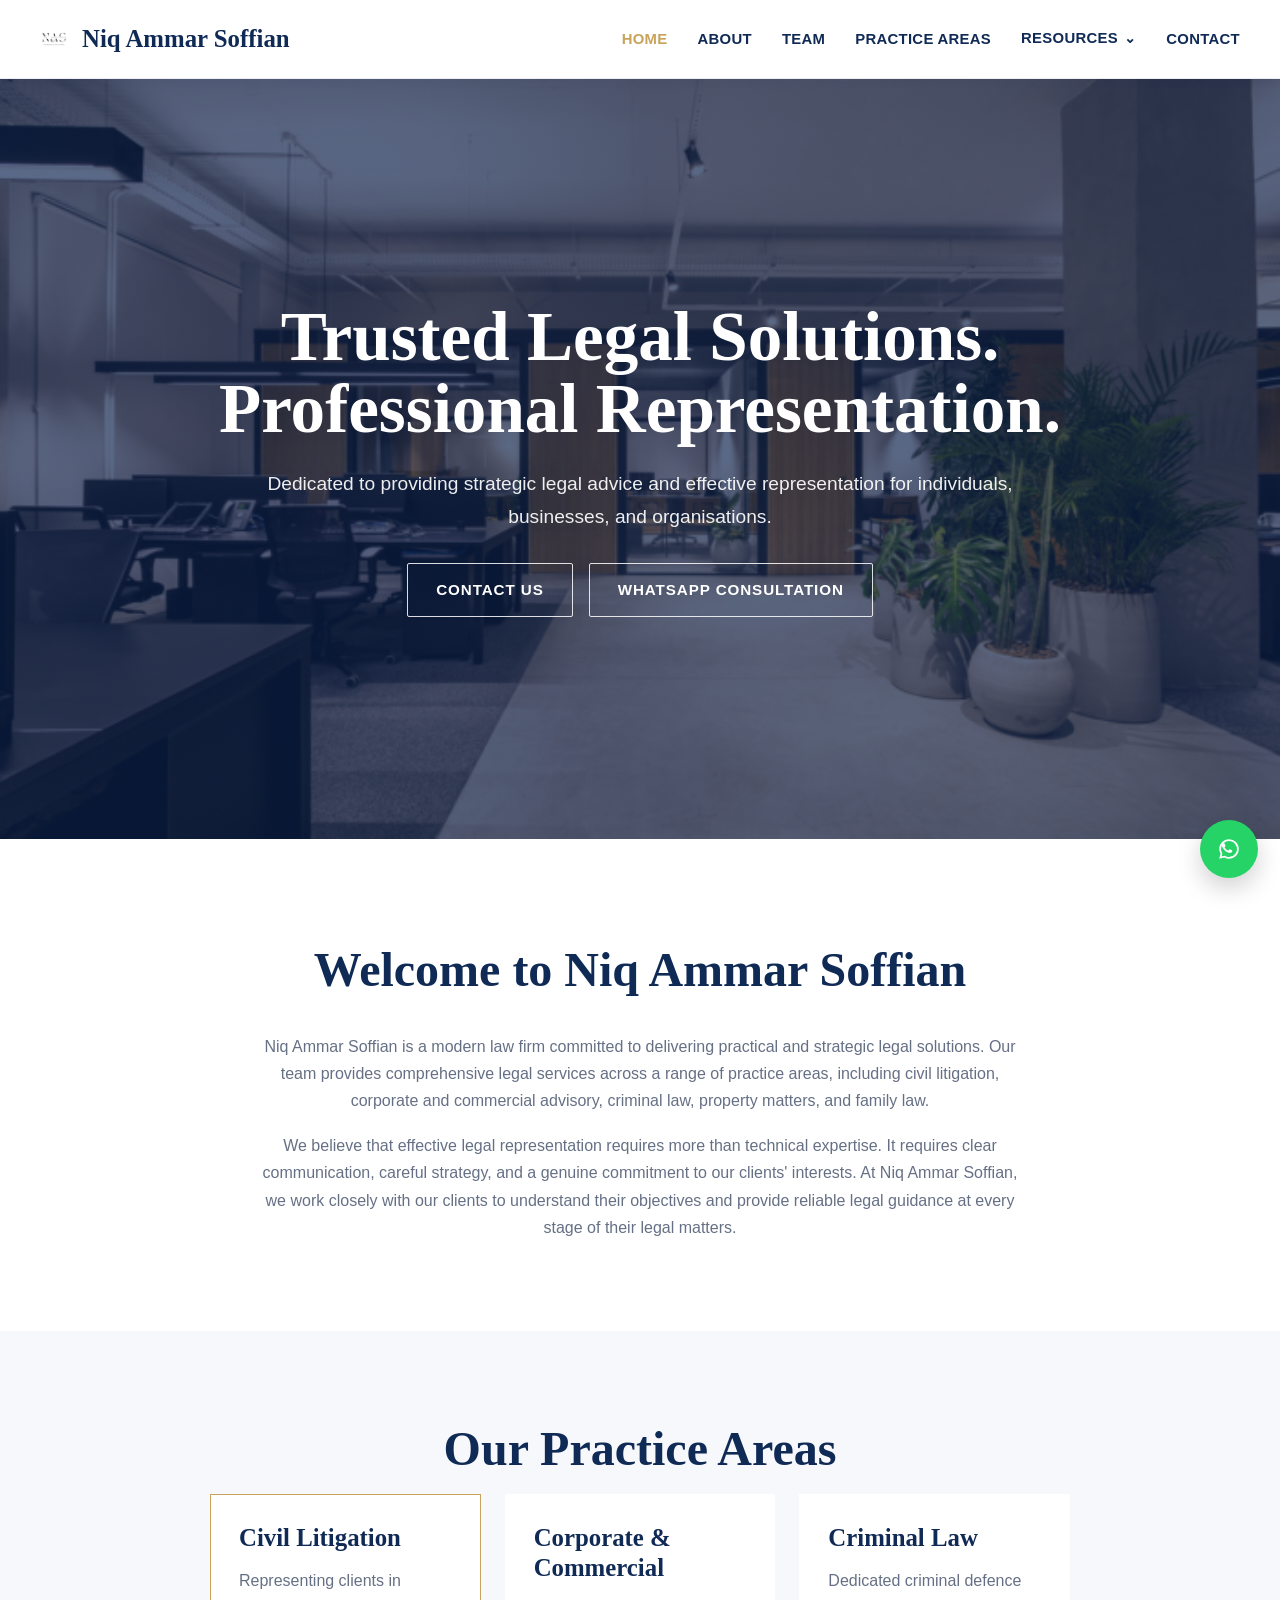
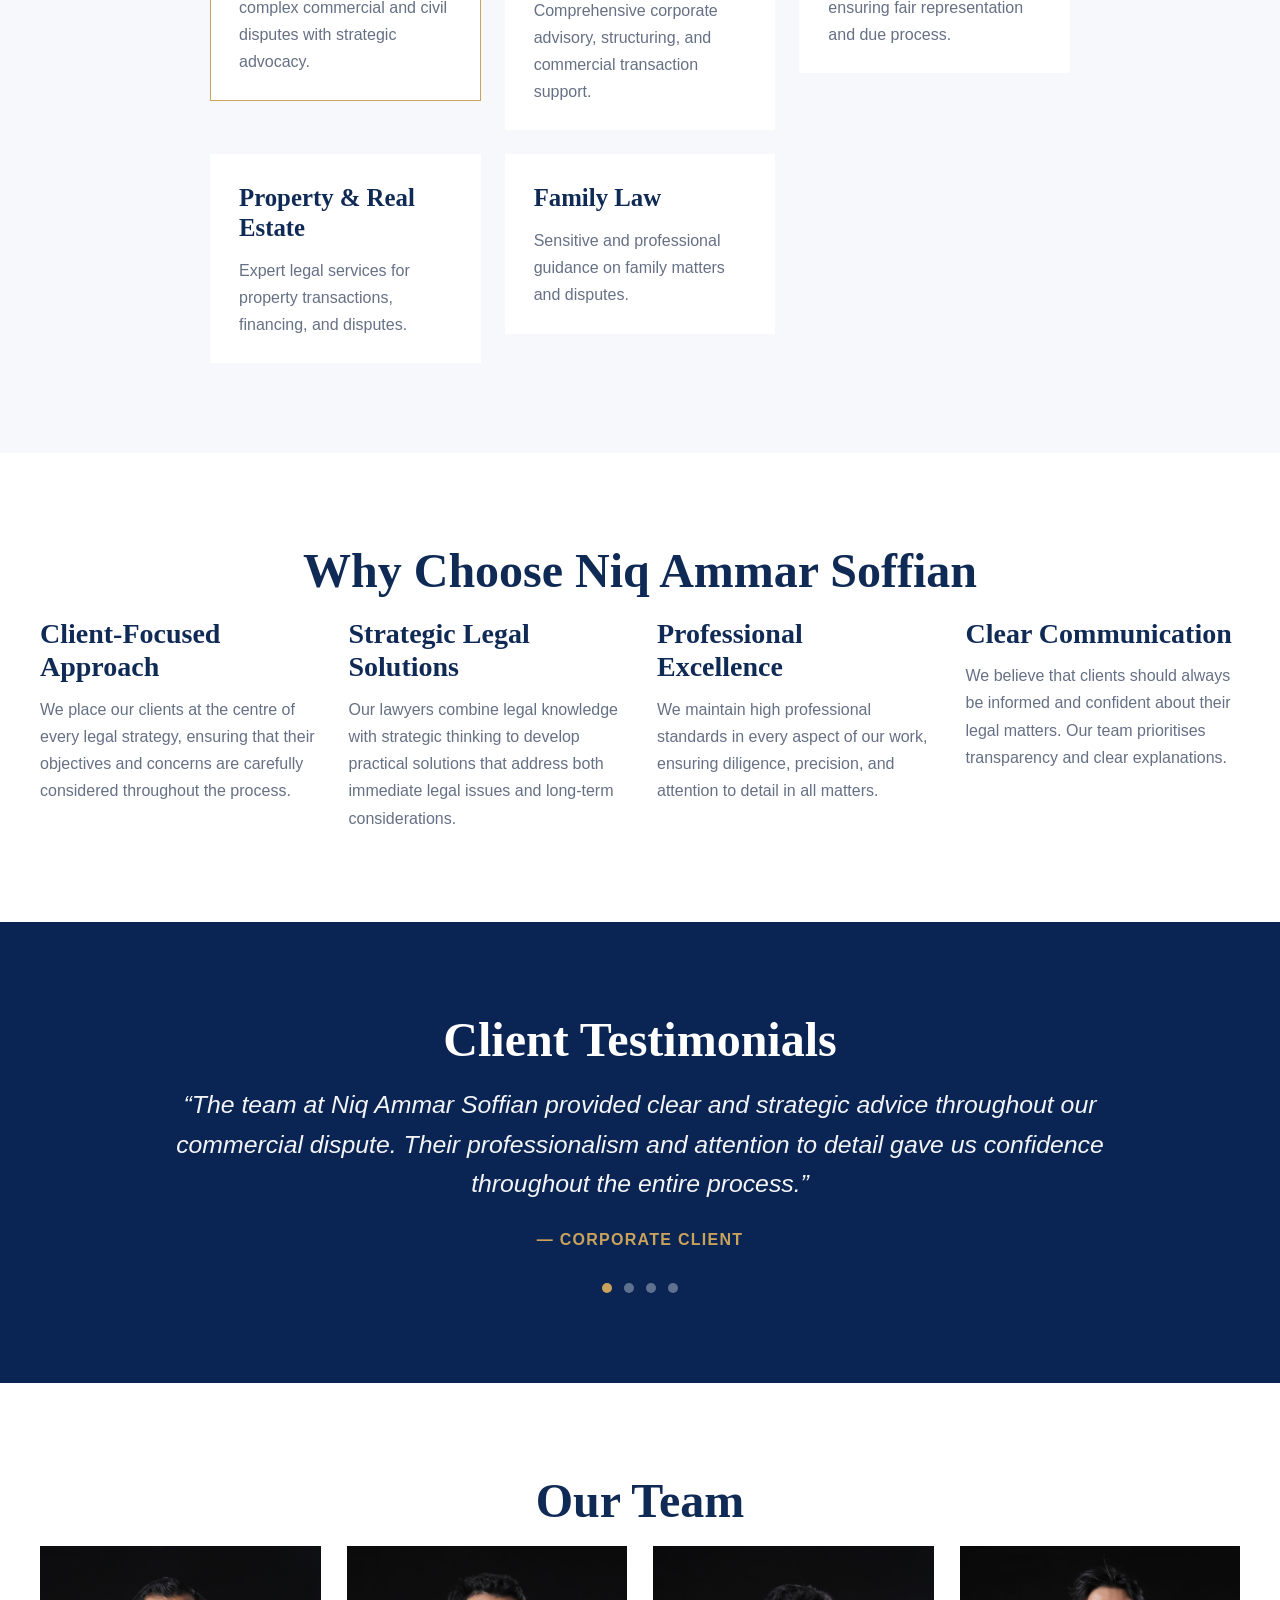
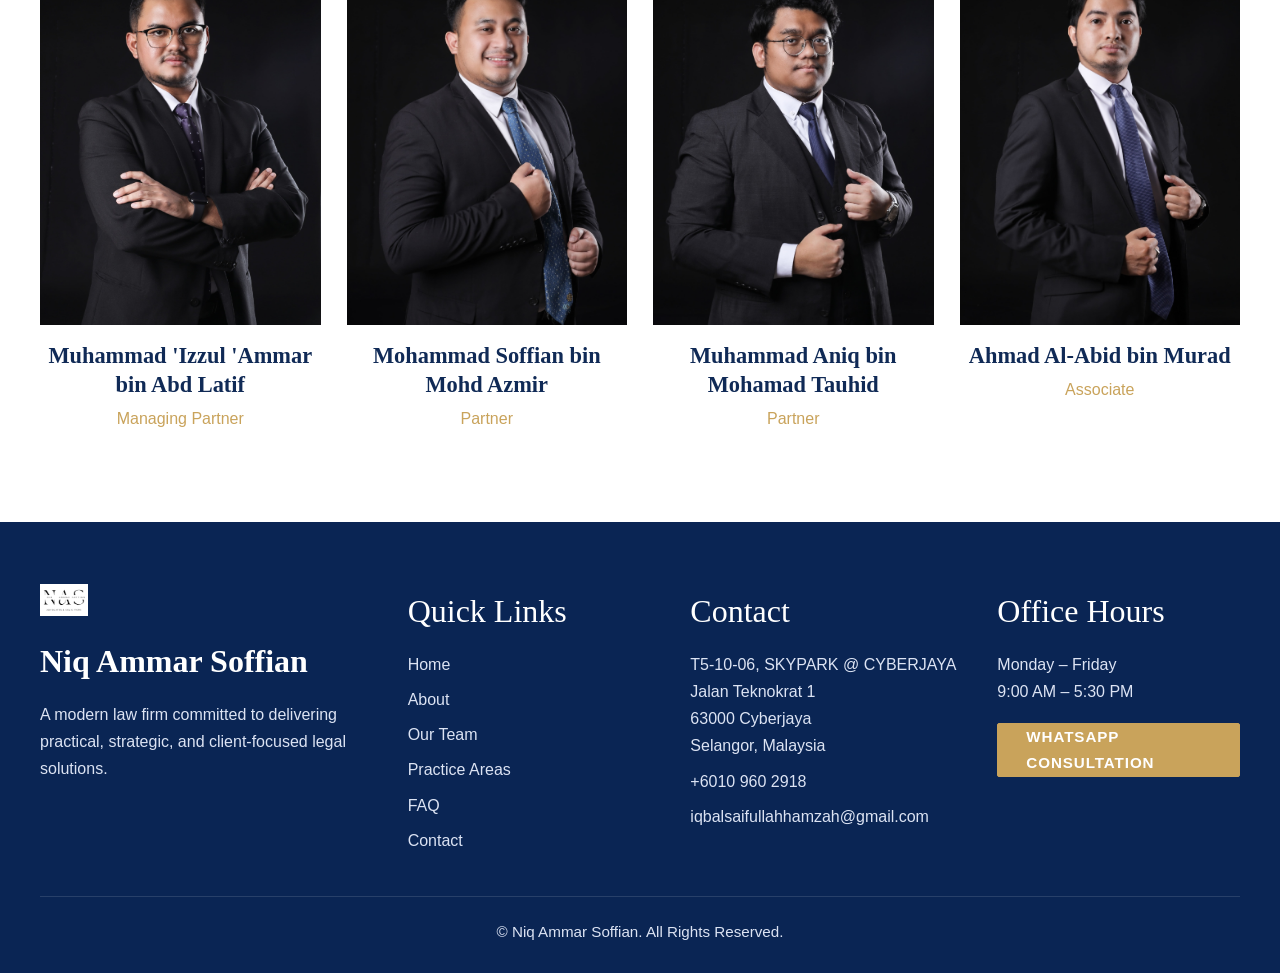
==== index.html @ d410e448 "Add files via upload" ====
<!DOCTYPE html>
<html lang="en">
<head>
  <meta charset="UTF-8" />
  <meta name="viewport" content="width=device-width, initial-scale=1.0" />
  <title>Niq Ammar Soffian | Trusted Legal Solutions</title>
  <meta name="description" content="Niq Ammar Soffian is a modern Malaysian law firm providing strategic legal advice and professional representation for individuals, businesses, and organisations." />
  <meta name="keywords" content="Niq Ammar Soffian, law firm Malaysia, Cyberjaya lawyer, civil litigation, corporate law, family law, criminal law, property law" />
  <link rel="stylesheet" href="css/style.css" />
</head>
<body>
  <div id="header-placeholder"></div>
<main>
    <section class="hero">
      <div class="container">
        <h1>Trusted Legal Solutions.<br />Professional Representation.</h1>
        <p>
          Dedicated to providing strategic legal advice and effective representation
          for individuals, businesses, and organisations.
        </p>
        <div class="hero-actions">
          <a href="contact.html" class="btn btn-outline">Contact Us</a>
          <a href="https://wa.me/60109602918" class="btn btn-outline" target="_blank" rel="noopener">WhatsApp Consultation</a>
        </div>
      </div>
    </section>

    <section class="section fade-in">
      <div class="container">
        <div class="intro-text">
          <h2>Welcome to Niq Ammar Soffian</h2>
          <p>
            Niq Ammar Soffian is a modern law firm committed to delivering practical and strategic legal
            solutions. Our team provides comprehensive legal services across a range of practice areas,
            including civil litigation, corporate and commercial advisory, criminal law, property matters,
            and family law.
          </p>
          <p>
            We believe that effective legal representation requires more than technical expertise. It
            requires clear communication, careful strategy, and a genuine commitment to our clients'
            interests. At Niq Ammar Soffian, we work closely with our clients to understand their objectives
            and provide reliable legal guidance at every stage of their legal matters.
          </p>
        </div>
      </div>
    </section>

    <section class="section section-light fade-in">
      <div class="container practice-preview-wrap">
        <h2 class="section-title">Our Practice Areas</h2>
        <div class="cards cards-5">
          <a class="practice-card-link" href="practice-areas.html#civil-litigation">
            <article class="card practice-card highlight">
              <h3>Civil Litigation</h3>
              <p>Representing clients in complex commercial and civil disputes with strategic advocacy.</p>
            </article>
          </a>
          <a class="practice-card-link" href="practice-areas.html#corporate-commercial">
            <article class="card practice-card">
              <h3>Corporate &amp; Commercial</h3>
              <p>Comprehensive corporate advisory, structuring, and commercial transaction support.</p>
            </article>
          </a>
          <a class="practice-card-link" href="practice-areas.html#criminal-law">
            <article class="card practice-card">
              <h3>Criminal Law</h3>
              <p>Dedicated criminal defence ensuring fair representation and due process.</p>
            </article>
          </a>
          <a class="practice-card-link" href="practice-areas.html#property-real-estate">
            <article class="card practice-card">
              <h3>Property &amp; Real Estate</h3>
              <p>Expert legal services for property transactions, financing, and disputes.</p>
            </article>
          </a>
          <a class="practice-card-link" href="practice-areas.html#family-law">
            <article class="card practice-card">
              <h3>Family Law</h3>
              <p>Sensitive and professional guidance on family matters and disputes.</p>
            </article>
          </a>
        </div>
      </div>
    </section>

    <section class="section fade-in">
      <div class="container">
        <h2 class="section-title">Why Choose Niq Ammar Soffian</h2>
        <div class="features">
          <div class="feature">
            <h3>Client-Focused Approach</h3>
            <p>
              We place our clients at the centre of every legal strategy, ensuring that their objectives
              and concerns are carefully considered throughout the process.
            </p>
          </div>
          <div class="feature">
            <h3>Strategic Legal Solutions</h3>
            <p>
              Our lawyers combine legal knowledge with strategic thinking to develop practical solutions that
              address both immediate legal issues and long-term considerations.
            </p>
          </div>
          <div class="feature">
            <h3>Professional Excellence</h3>
            <p>
              We maintain high professional standards in every aspect of our work, ensuring diligence,
              precision, and attention to detail in all matters.
            </p>
          </div>
          <div class="feature">
            <h3>Clear Communication</h3>
            <p>
              We believe that clients should always be informed and confident about their legal matters.
              Our team prioritises transparency and clear explanations.
            </p>
          </div>
        </div>
      </div>
    </section>

    <section class="section testimonial-section fade-in">
      <div class="container">
        <h2 class="section-title">Client Testimonials</h2>
        <div class="testimonial-slider">
          <div class="testimonial-slide active">
            <p class="testimonial-quote">
              “The team at Niq Ammar Soffian provided clear and strategic advice throughout our commercial
              dispute. Their professionalism and attention to detail gave us confidence throughout the entire process.”
            </p>
            <div class="testimonial-name">— Corporate Client</div>
          </div>

          <div class="testimonial-slide">
            <p class="testimonial-quote">
              “We appreciated the firm’s responsiveness, honest advice, and practical guidance. Every issue
              was handled with care and efficiency from start to finish.”
            </p>
            <div class="testimonial-name">— Business Owner</div>
          </div>

          <div class="testimonial-slide">
            <p class="testimonial-quote">
              “The lawyers were approachable, professional, and highly competent. They made a difficult legal
              matter much easier to understand and navigate.”
            </p>
            <div class="testimonial-name">— Individual Client</div>
          </div>

          <div class="testimonial-slide">
            <p class="testimonial-quote">
              “Their communication was excellent and their strategy was strong. We felt supported at every
              stage of the matter and were very satisfied with the outcome.”
            </p>
            <div class="testimonial-name">— Returning Client</div>
          </div>

          <div class="testimonial-dots">
            <button class="dot active" aria-label="Testimonial 1"></button>
            <button class="dot" aria-label="Testimonial 2"></button>
            <button class="dot" aria-label="Testimonial 3"></button>
            <button class="dot" aria-label="Testimonial 4"></button>
          </div>
        </div>
      </div>
    </section>

    <section class="section fade-in">
      <div class="container">
        <h2 class="section-title">Our Team</h2>
        <div class="team-preview-grid">
          <article class="team-preview-card">
            <img src="images/Izzul_Ammar.jpg" alt="Muhammad 'Izzul 'Ammar bin Abd Latif" />
            <h3>Muhammad 'Izzul 'Ammar bin Abd Latif</h3>
            <p>Managing Partner</p>
          </article>
          <article class="team-preview-card">
            <img src="images/Soffian_Azmir.jpg" alt="Mohammad Soffian bin Mohd Azmir" />
            <h3>Mohammad Soffian bin Mohd Azmir</h3>
            <p>Partner</p>
          </article>
          <article class="team-preview-card">
            <img src="images/Aniq_Tauhid.jpg" alt="Muhammad Aniq bin Mohamad Tauhid" />
            <h3>Muhammad Aniq bin Mohamad Tauhid</h3>
            <p>Partner</p>
          </article>
          <article class="team-preview-card">
            <img src="images/Abid_Murad.jpg" alt="Ahmad Al-Abid bin Murad" />
            <h3>Ahmad Al-Abid bin Murad</h3>
            <p>Associate</p>
          </article>
        </div>
      </div>
    </section>
  </main>
  <div id="footer-placeholder"></div>
<a class="whatsapp-float" href="https://wa.me/60109602918" target="_blank" rel="noopener" title="Chat with us on WhatsApp" aria-label="Chat with us on WhatsApp">
    <svg viewBox="0 0 32 32" aria-hidden="true">
      <path d="M19.11 17.21c-.29-.15-1.7-.84-1.96-.94-.26-.1-.45-.15-.64.15-.19.29-.74.94-.91 1.13-.17.19-.34.22-.63.07-.29-.15-1.21-.44-2.31-1.4-.86-.77-1.44-1.71-1.61-2-.17-.29-.02-.45.13-.6.13-.13.29-.34.44-.51.15-.17.19-.29.29-.48.1-.19.05-.36-.02-.51-.07-.15-.64-1.54-.88-2.11-.23-.56-.47-.48-.64-.49h-.55c-.19 0-.51.07-.77.36-.26.29-1 1-.99 2.44.01 1.44 1.03 2.83 1.18 3.03.15.19 2.02 3.09 4.89 4.33.68.29 1.22.46 1.64.58.69.22 1.31.19 1.8.12.55-.08 1.7-.69 1.94-1.35.24-.66.24-1.22.17-1.35-.07-.14-.26-.21-.55-.36zM16.02 4.8c-6.16 0-11.15 4.99-11.15 11.15 0 1.96.51 3.87 1.48 5.55L4.8 27.2l5.86-1.53a11.13 11.13 0 0 0 5.36 1.37h.01c6.15 0 11.15-5 11.15-11.15 0-2.98-1.16-5.78-3.27-7.88A11.05 11.05 0 0 0 16.02 4.8zm0 20.36h-.01a9.15 9.15 0 0 1-4.66-1.27l-.33-.2-3.48.91.93-3.39-.21-.35a9.17 9.17 0 1 1 7.76 4.3z"/>
    </svg>
  </a>

  <script src="js/script.js"></script>
</body>
</html>
---- css/style.css ----
:root{
  --navy:#0A2554;
  --navy-dark:#081c43;
  --gold:#c9a35b;
  --gold-dark:#b48f49;
  --text:#667085;
  --heading:#102a56;
  --bg:#f7f8fb;
  --white:#ffffff;
  --border:#e7e9ee;
  --shadow:0 10px 30px rgba(15, 30, 65, 0.08);
  --container:1200px;
  --radius:4px;
}

*{
  box-sizing:border-box;
  margin:0;
  padding:0;
}

html{
  scroll-behavior:smooth;
}

body{
  font-family: "Segoe UI", Arial, sans-serif;
  color:var(--text);
  background:#fff;
  line-height:1.7;
}

img{
  max-width:100%;
  display:block;
}

a{
  text-decoration:none;
  color:inherit;
}

ul{
  list-style:none;
}

.container{
  width:min(100% - 40px, var(--container));
  margin:0 auto;
}

.section{
  padding:90px 0;
}

.section-light{
  background:var(--bg);
}

.section-title{
  font-family: Georgia, "Times New Roman", serif;
  font-size:clamp(2rem, 4vw, 3rem);
  line-height:1.15;
  color:var(--heading);
  text-align:center;
  margin-bottom:18px;
}

.section-subtitle{
  max-width:760px;
  margin:0 auto 48px;
  text-align:center;
  font-size:1.05rem;
}

.page-banner{
  background:var(--navy);
  color:#fff;
  padding:68px 0;
  text-align:center;
}

.page-banner h1{
  font-family: Georgia, "Times New Roman", serif;
  font-size:clamp(2.2rem, 5vw, 3.6rem);
  line-height:1.1;
  margin-bottom:10px;
}

.page-banner p{
  color:rgba(255,255,255,.82);
}

/* Header */
.site-header{
  position:sticky;
  top:0;
  z-index:1000;
  background:#fff;
  border-bottom:1px solid rgba(16,42,86,.08);
  box-shadow:0 2px 10px rgba(16,42,86,.05);
}

.header-inner{
  min-height:78px;
  display:flex;
  align-items:center;
  justify-content:space-between;
  gap:24px;
}

.brand{
  display:flex;
  align-items:center;
  gap:14px;
  min-width:0;
}

.brand img{
  width:28px;
  height:28px;
  object-fit:contain;
}

.brand-text{
  font-family: Georgia, "Times New Roman", serif;
  font-weight:700;
  color:var(--heading);
  font-size:1.55rem;
  line-height:1;
  white-space:nowrap;
}

.nav-toggle{
  display:none;
  background:none;
  border:none;
  width:42px;
  height:42px;
  cursor:pointer;
}

.nav-toggle span,
.nav-toggle::before,
.nav-toggle::after{
  content:"";
  display:block;
  height:2px;
  background:var(--heading);
  margin:7px 0;
  transition:.25s ease;
}

.main-nav > ul{
  display:flex;
  align-items:center;
  gap:30px;
}

.main-nav a{
  font-size:.93rem;
  font-weight:700;
  letter-spacing:.02em;
  color:var(--heading);
  text-transform:uppercase;
  transition:color .25s ease;
}

.main-nav a:hover,
.main-nav a.active{
  color:var(--gold);
}

.has-dropdown{
  position:relative;
}

.has-dropdown > a{
  display:flex;
  align-items:center;
  gap:6px;
}

.has-dropdown > a::after{
  content:"⌄";
  font-size:.9rem;
  line-height:1;
  transform:translateY(-1px);
}

.dropdown{
  position:absolute;
  top:calc(100% + 16px);
  left:0;
  min-width:120px;
  background:#fff;
  border:1px solid var(--border);
  border-radius:6px;
  box-shadow:var(--shadow);
  opacity:0;
  visibility:hidden;
  transform:translateY(6px);
  transition:.2s ease;
}

.dropdown a{
  display:block;
  padding:14px 16px;
  font-size:.92rem;
  text-transform:none;
}

.has-dropdown:hover .dropdown,
.has-dropdown:focus-within .dropdown{
  opacity:1;
  visibility:visible;
  transform:translateY(0);
}

/* Hero */
.hero{
  position:relative;
  min-height:760px;
  display:flex;
  align-items:center;
  justify-content:center;
  text-align:center;
  overflow:hidden;
  color:#fff;
}

.hero::before{
  content:"";
  position:absolute;
  inset:0;
  background:
    linear-gradient(rgba(11,34,78,.68), rgba(11,34,78,.68)),
    url("../images/Background.jpg") center/cover no-repeat;
}

.hero .container{
  position:relative;
  z-index:1;
}

.hero h1{
  font-family: Georgia, "Times New Roman", serif;
  font-size:clamp(2.7rem, 5.4vw, 5.2rem);
  line-height:1.05;
  max-width:850px;
  margin:0 auto 22px;
}

.hero p{
  max-width:760px;
  margin:0 auto 30px;
  color:rgba(255,255,255,.92);
  font-size:1.2rem;
}

.hero-actions{
  display:flex;
  justify-content:center;
  gap:16px;
  flex-wrap:wrap;
}

.btn{
  display:inline-flex;
  align-items:center;
  justify-content:center;
  gap:10px;
  min-height:54px;
  padding:0 28px;
  border:1px solid var(--gold);
  background:var(--gold);
  color:#fff;
  font-weight:700;
  font-size:.95rem;
  text-transform:uppercase;
  letter-spacing:.06em;
  transition:.25s ease;
  border-radius:2px;
}

.btn:hover{
  background:var(--gold-dark);
  border-color:var(--gold-dark);
  transform:translateY(-2px);
}

.btn-outline{
  background:transparent;
  border-color:rgba(255,255,255,.85);
  color:#fff;
}

.btn-outline:hover{
  background:#fff;
  border-color:#fff;
  color:var(--heading);
}

.btn-dark{
  background:var(--navy);
  border-color:var(--navy);
}

.btn-dark:hover{
  background:var(--navy-dark);
  border-color:var(--navy-dark);
}

/* Intro */
.intro-grid{
  display:grid;
  grid-template-columns:1.05fr .95fr;
  gap:60px;
  align-items:center;
}

.intro-text{
  max-width:760px;
  margin-inline:auto;
  text-align:center;
}

.intro-text h2{
  font-family: Georgia, "Times New Roman", serif;
  color:var(--heading);
  font-size:clamp(2rem,4vw,3rem);
  margin-bottom:22px;
}

.intro-text p + p{
  margin-top:18px;
}

.intro-image img{
  border-radius:0;
  box-shadow:var(--shadow);
  width:100%;
  object-fit:cover;
}

/* Cards */
.cards{
  display:grid;
  gap:24px;
}

.cards-5{
  grid-template-columns:repeat(3, 1fr);
}

.cards-5 .card:nth-child(4),
.cards-5 .card:nth-child(5){
  grid-column:span 1;
}

.practice-preview-wrap{
  max-width:860px;
  margin:0 auto;
}

.card{
  background:#fff;
  border:1px solid transparent;
  padding:28px 28px 24px;
  transition:.25s ease;
}

.card:hover{
  transform:translateY(-4px);
  box-shadow:var(--shadow);
}

.card h3{
  font-family: Georgia, "Times New Roman", serif;
  color:var(--heading);
  font-size:1.85rem;
  line-height:1.2;
  margin-bottom:14px;
}

.card p{
  font-size:1rem;
}

.card.highlight{
  border-color:var(--gold);
}

.practice-card h3{
  font-size:1.55rem;
}

.practice-card{
  min-height:172px;
}

.practice-card-link{
  display:block;
}

.practice-card-link:hover .practice-card h3{
  color:var(--gold);
}

/* Why Choose Us */
.features{
  display:grid;
  grid-template-columns:repeat(4,1fr);
  gap:34px;
}

.feature h3{
  font-family: Georgia, "Times New Roman", serif;
  color:var(--heading);
  font-size:1.75rem;
  margin-bottom:12px;
  line-height:1.2;
}

/* Testimonials */
.testimonial-section{
  background:var(--navy);
  color:#fff;
}

.testimonial-section .section-title{
  color:#fff;
}

.testimonial-slider{
  max-width:940px;
  margin:0 auto;
  text-align:center;
}

.testimonial-slide{
  display:none;
}

.testimonial-slide.active{
  display:block;
}

.testimonial-quote{
  font-style:italic;
  font-size:1.55rem;
  line-height:1.6;
  color:rgba(255,255,255,.95);
  margin-bottom:22px;
}

.testimonial-name{
  color:var(--gold);
  font-weight:800;
  text-transform:uppercase;
  letter-spacing:.08em;
  margin-bottom:30px;
}

.testimonial-dots{
  display:flex;
  justify-content:center;
  gap:12px;
}

.dot{
  width:10px;
  height:10px;
  border-radius:50%;
  border:none;
  background:rgba(255,255,255,.35);
  cursor:pointer;
}

.dot.active{
  background:var(--gold);
}

/* Team preview */
.team-preview-grid{
  display:grid;
  grid-template-columns:repeat(4,1fr);
  gap:26px;
  align-items:start;
}

.team-preview-card{
  text-align:center;
}

.team-preview-card img{
  width:100%;
  aspect-ratio:4/5.4;
  object-fit:cover;
  margin-bottom:16px;
}

.team-preview-card h3{
  font-family: Georgia, "Times New Roman", serif;
  color:var(--heading);
  font-size:1.4rem;
  line-height:1.3;
  margin-bottom:6px;
}

.team-preview-card p{
  color:var(--gold);
}

/* About */
.two-col{
  display:grid;
  grid-template-columns:1fr 1fr;
  gap:70px;
  align-items:start;
}

.two-col h2{
  font-family: Georgia, "Times New Roman", serif;
  color:var(--heading);
  font-size:2.6rem;
  margin-bottom:20px;
}

.two-col p + p{
  margin-top:16px;
}

.values-grid{
  display:grid;
  grid-template-columns:repeat(3,1fr);
  gap:28px;
  max-width:980px;
  margin:0 auto;
}

.value-box{
  border-left:2px solid var(--gold);
  padding-left:18px;
}

.value-box h3{
  font-family: Georgia, "Times New Roman", serif;
  color:var(--heading);
  font-size:1.65rem;
  margin-bottom:10px;
}

/* Team detailed */
.team-member{
  display:grid;
  grid-template-columns:420px 1fr;
  gap:44px;
  align-items:start;
  padding:90px 0;
}

.team-member.reverse{
  grid-template-columns:1fr 420px;
}

.team-member.reverse .member-image{
  order:2;
}

.team-member.reverse .member-content{
  order:1;
}

.member-image img{
  width:100%;
  aspect-ratio:4/5.5;
  object-fit:cover;
}

.member-role{
  color:var(--gold);
  text-transform:uppercase;
  font-weight:800;
  letter-spacing:.09em;
  font-size:.95rem;
  margin-bottom:10px;
}

.member-name{
  font-family: Georgia, "Times New Roman", serif;
  color:var(--heading);
  font-size:3rem;
  line-height:1.08;
  margin-bottom:18px;
}

.member-content p{
  margin-bottom:18px;
}

.member-block-title{
  font-family: Georgia, "Times New Roman", serif;
  color:var(--heading);
  font-size:1.1rem;
  letter-spacing:.04em;
  text-transform:uppercase;
  margin:18px 0 12px;
}

.tag-list{
  display:flex;
  flex-wrap:wrap;
  gap:10px;
}

.tag{
  border:1px solid var(--border);
  padding:6px 10px;
  font-size:.9rem;
  line-height:1;
  background:#fff;
}

.member-email{
  color:var(--gold);
  display:inline-block;
  margin-top:12px;
}

.member-email:hover{
  color:var(--gold-dark);
}

/* Practice areas page */
.practice-area-list{
  max-width:940px;
  margin:0 auto;
}

.practice-area-item{
  padding:38px 0 44px;
  border-bottom:1px solid var(--border);
}

.practice-area-item:last-child{
  border-bottom:none;
}

.practice-area-item h2{
  font-family: Georgia, "Times New Roman", serif;
  color:var(--heading);
  font-size:2.5rem;
  margin-bottom:16px;
}

/* FAQ */
.faq-list{
  max-width:980px;
  margin:0 auto;
}

.faq-item{
  border-bottom:1px solid var(--border);
}

.faq-question{
  width:100%;
  background:none;
  border:none;
  text-align:left;
  padding:26px 0;
  font-family: Georgia, "Times New Roman", serif;
  font-size:1.55rem;
  color:var(--heading);
  cursor:pointer;
  display:flex;
  align-items:center;
  justify-content:space-between;
  gap:16px;
}

.faq-question span:last-child{
  font-size:1.2rem;
  color:var(--gold);
}

.faq-answer{
  display:none;
  padding:0 0 24px;
}

.faq-item.active .faq-answer{
  display:block;
}

.faq-item.active .faq-question span:last-child{
  transform:rotate(45deg);
}

/* Contact */
.contact-grid{
  display:grid;
  grid-template-columns:1.05fr .95fr;
  gap:40px;
  align-items:start;
}

.contact-card{
  background:#fff;
  border:1px solid var(--border);
  padding:34px;
  box-shadow:var(--shadow);
}

.contact-card h2{
  font-family: Georgia, "Times New Roman", serif;
  color:var(--heading);
  font-size:2.4rem;
  margin-bottom:14px;
}

.contact-info p{
  margin-bottom:14px;
}

.contact-info strong{
  color:var(--heading);
}

.form-group{
  margin-bottom:18px;
}

label{
  display:block;
  color:var(--heading);
  font-weight:700;
  margin-bottom:8px;
}

input,
textarea{
  width:100%;
  border:1px solid var(--border);
  padding:14px 16px;
  font:inherit;
  color:var(--text);
  background:#fff;
  outline:none;
}

input:focus,
textarea:focus{
  border-color:var(--gold);
}

textarea{
  min-height:160px;
  resize:vertical;
}

.form-note{
  margin-top:12px;
  font-size:.95rem;
}

.map-wrap{
  overflow:hidden;
  border:1px solid var(--border);
  box-shadow:var(--shadow);
}

.map-wrap iframe{
  width:100%;
  height:520px;
  border:0;
  display:block;
}

/* Footer */
.site-footer{
  background:var(--navy);
  color:#dce3f3;
  padding:62px 0 28px;
  margin-top:0;
}

.footer-grid{
  display:grid;
  grid-template-columns:1.35fr 1fr 1.1fr 1fr;
  gap:40px;
  align-items:start;
}

.footer-brand img{
  width:48px;
  margin-bottom:18px;
}

.footer-brand h3,
.footer-title{
  font-family: Georgia, "Times New Roman", serif;
  color:#fff;
  font-size:2rem;
  margin-bottom:12px;
}

.footer-links a,
.footer-contact a{
  display:block;
  margin-bottom:8px;
  transition:color .2s ease;
}

.footer-links a:hover,
.footer-contact a:hover{
  color:var(--gold);
}

.footer-whatsapp{
  margin-top:18px;
}

.footer-bottom{
  margin-top:34px;
  padding-top:22px;
  border-top:1px solid rgba(255,255,255,.12);
  text-align:center;
  font-size:.95rem;
}

/* Floating WhatsApp */
.whatsapp-float{
  position:fixed;
  right:22px;
  bottom:22px;
  width:58px;
  height:58px;
  border-radius:50%;
  background:#25D366;
  color:#fff;
  display:flex;
  align-items:center;
  justify-content:center;
  box-shadow:0 10px 24px rgba(0,0,0,.18);
  z-index:1100;
  transition:.25s ease;
}

.whatsapp-float:hover{
  transform:translateY(-3px) scale(1.03);
}

.whatsapp-float svg{
  width:28px;
  height:28px;
  fill:currentColor;
}

/* Animations */
.fade-in{
  opacity:0;
  transform:translateY(20px);
  transition:opacity .7s ease, transform .7s ease;
}

.fade-in.visible{
  opacity:1;
  transform:translateY(0);
}

/* Responsive */
@media (max-width: 1100px){
  .features,
  .team-preview-grid{
    grid-template-columns:repeat(2,1fr);
  }

  .cards-5{
    grid-template-columns:repeat(2,1fr);
  }

  .footer-grid{
    grid-template-columns:repeat(2,1fr);
  }

  .team-member,
  .team-member.reverse{
    grid-template-columns:1fr;
  }

  .team-member.reverse .member-image,
  .team-member.reverse .member-content{
    order:initial;
  }
}

@media (max-width: 900px){
  .nav-toggle{
    display:block;
  }

  .main-nav{
    position:absolute;
    top:100%;
    left:0;
    right:0;
    background:#fff;
    border-bottom:1px solid var(--border);
    box-shadow:0 12px 30px rgba(15,30,65,.1);
    display:none;
  }

  .main-nav.open{
    display:block;
  }

  .main-nav > ul{
    flex-direction:column;
    align-items:flex-start;
    gap:0;
    padding:18px 20px;
  }

  .main-nav li{
    width:100%;
  }

  .main-nav a{
    display:block;
    width:100%;
    padding:12px 0;
  }

  .dropdown{
    position:static;
    opacity:1;
    visibility:visible;
    transform:none;
    border:none;
    box-shadow:none;
    padding-left:14px;
    margin-top:-4px;
  }

  .intro-grid,
  .two-col,
  .contact-grid{
    grid-template-columns:1fr;
  }

  .values-grid{
    grid-template-columns:1fr 1fr;
  }

  .hero{
    min-height:640px;
  }
}

@media (max-width: 680px){
  .container{
    width:min(100% - 24px, var(--container));
  }

  .section{
    padding:70px 0;
  }

  .hero{
    min-height:560px;
  }

  .hero p{
    font-size:1.03rem;
  }

  .hero-actions{
    flex-direction:column;
    align-items:center;
  }

  .btn{
    width:100%;
    max-width:320px;
  }

  .features,
  .team-preview-grid,
  .cards-5,
  .values-grid,
  .footer-grid{
    grid-template-columns:1fr;
  }

  .member-name{
    font-size:2.3rem;
  }

  .practice-area-item h2,
  .feature h3,
  .card h3{
    font-size:2rem;
  }

  .faq-question{
    font-size:1.28rem;
  }

  .brand-text{
    font-size:1.2rem;
  }
}
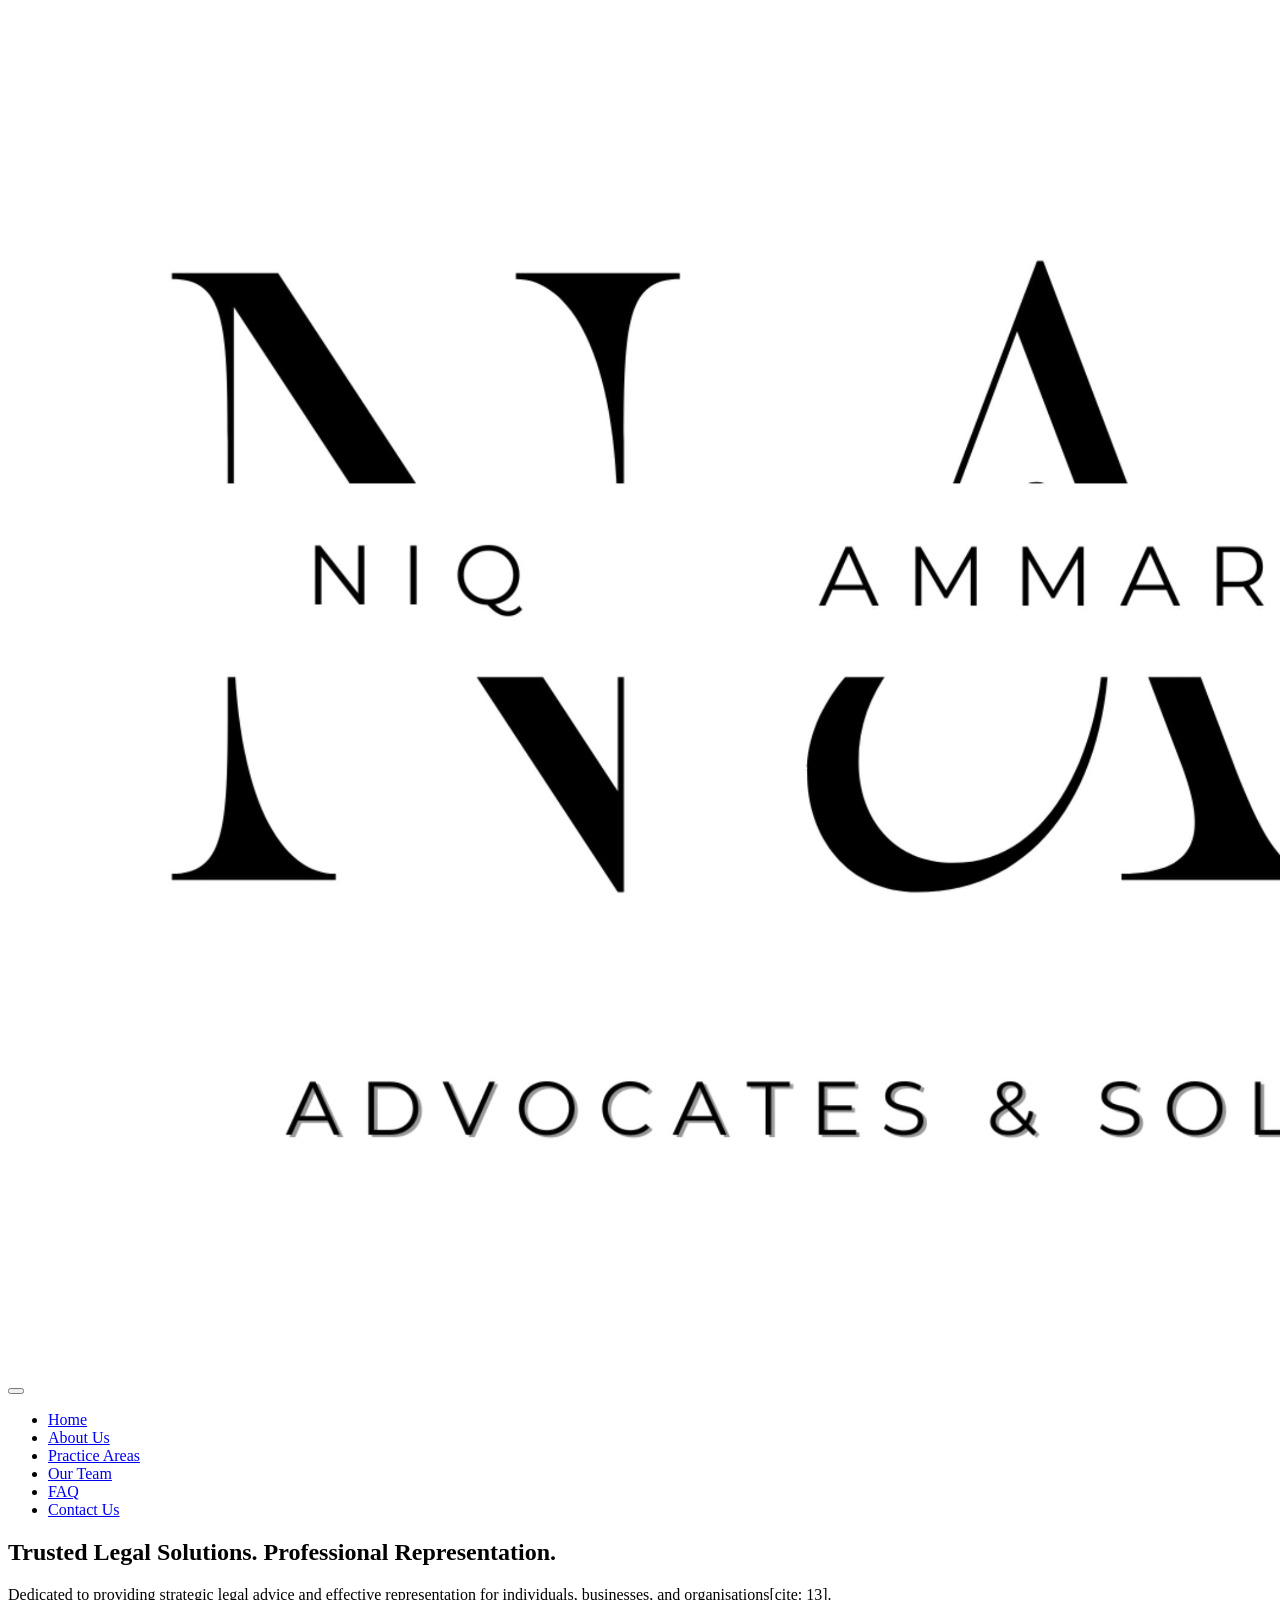
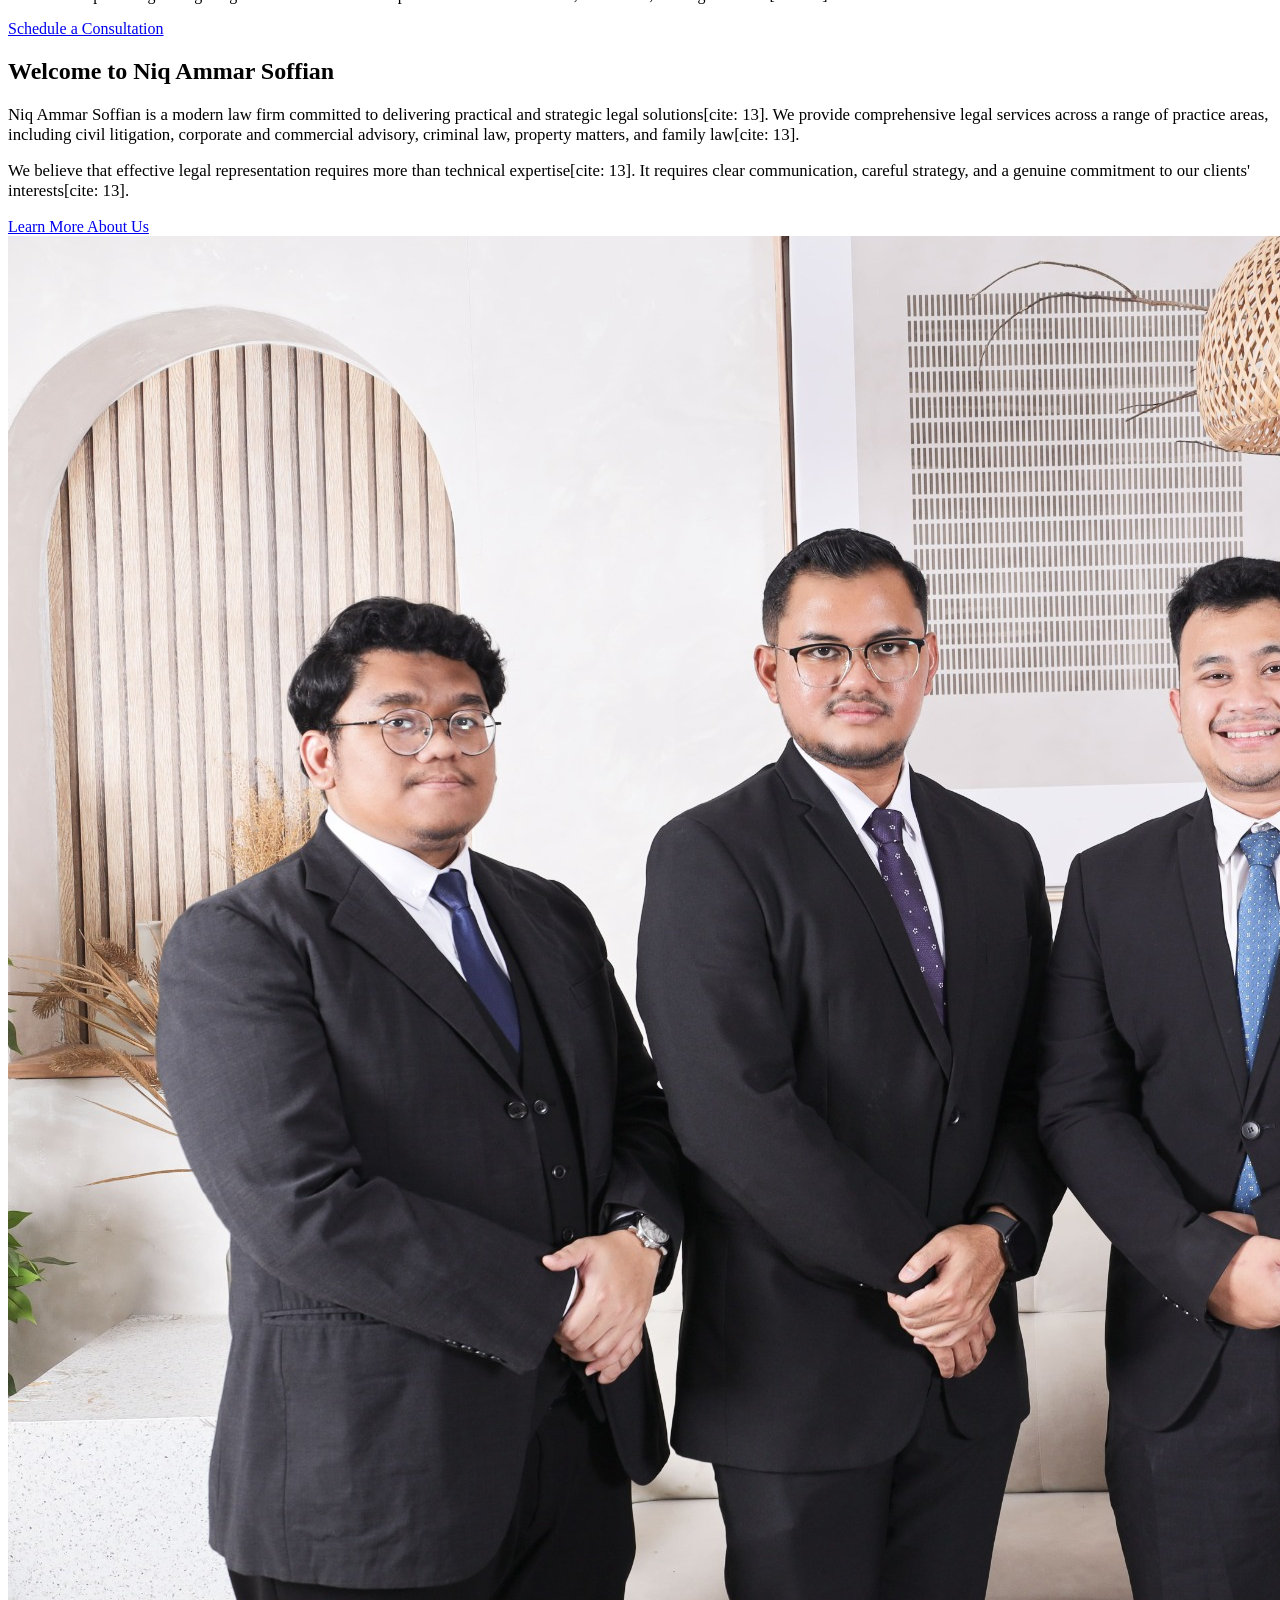
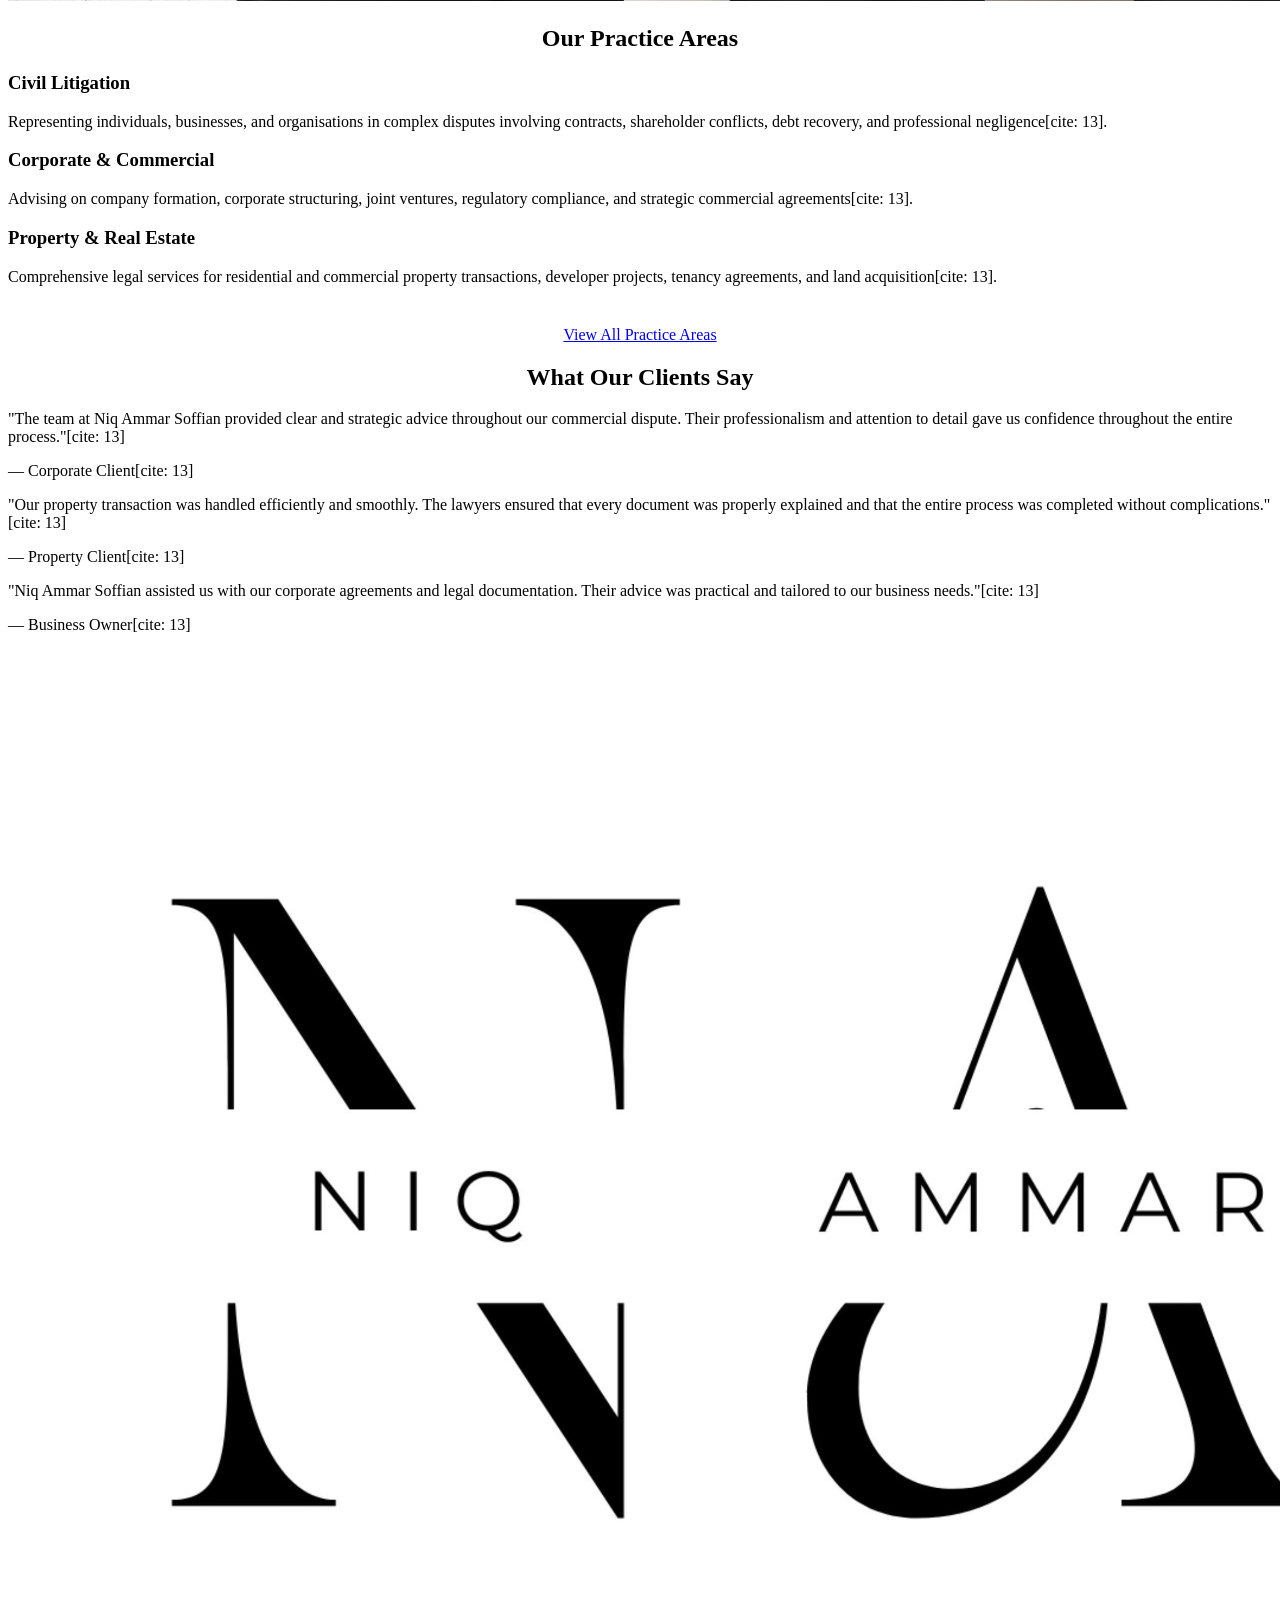
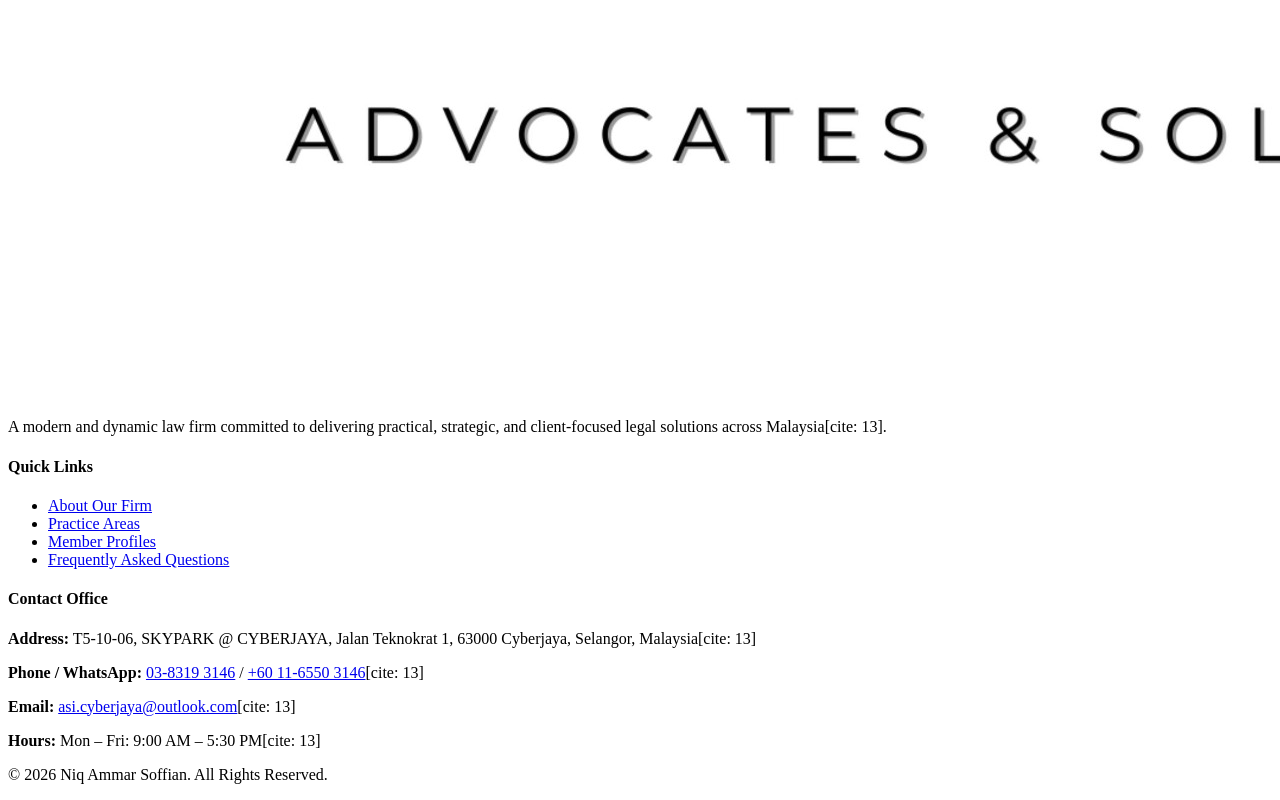
==== commit 719463ad: "Update index.html 17.7" ====
--- a/index.html
+++ b/index.html
@@ -1,206 +1,91 @@
 <!DOCTYPE html>
 <html lang="en">
 <head>
-  <meta charset="UTF-8" />
-  <meta name="viewport" content="width=device-width, initial-scale=1.0" />
-  <title>Niq Ammar Soffian | Trusted Legal Solutions</title>
-  <meta name="description" content="Niq Ammar Soffian is a modern Malaysian law firm providing strategic legal advice and professional representation for individuals, businesses, and organisations." />
-  <meta name="keywords" content="Niq Ammar Soffian, law firm Malaysia, Cyberjaya lawyer, civil litigation, corporate law, family law, criminal law, property law" />
-  <link rel="stylesheet" href="css/style.css" />
+  <meta charset="UTF-8">
+  <meta name="viewport" content="width=device-width, initial-scale=1.0">
+  <title>Niq Ammar Soffian | Advocates & Solicitors</title>
+  <link rel="stylesheet" href="style.css">
 </head>
 <body>
   <div id="header-placeholder"></div>
-<main>
-    <section class="hero">
-      <div class="container">
-        <h1>Trusted Legal Solutions.<br />Professional Representation.</h1>
-        <p>
-          Dedicated to providing strategic legal advice and effective representation
-          for individuals, businesses, and organisations.
-        </p>
-        <div class="hero-actions">
-          <a href="contact.html" class="btn btn-outline">Contact Us</a>
-          <a href="https://wa.me/60109602918" class="btn btn-outline" target="_blank" rel="noopener">WhatsApp Consultation</a>
+
+  <!-- Hero Section utilizing Background.jpg -->
+  <section class="hero">
+    <div class="container fade-in">
+      <h1>Trusted Legal Solutions. Professional Representation.</h1>
+      <p class="tagline">Dedicated to providing strategic legal advice and effective representation for individuals, businesses, and organisations[cite: 13].</p>
+      <a href="contact.html" class="btn">Schedule a Consultation</a>
+    </div>
+  </section>
+
+  <!-- Welcome Section utilizing Group_Photo.jpg -->
+  <section class="section-padding">
+    <div class="container fade-in">
+      <div class="grid-2">
+        <div>
+          <h2>Welcome to Niq Ammar Soffian</h2>
+          <p style="margin-top: 15px; font-size: 1.05rem;">Niq Ammar Soffian is a modern law firm committed to delivering practical and strategic legal solutions[cite: 13]. We provide comprehensive legal services across a range of practice areas, including civil litigation, corporate and commercial advisory, criminal law, property matters, and family law[cite: 13].</p>
+          <p style="margin-top: 15px; font-size: 1.05rem;">We believe that effective legal representation requires more than technical expertise[cite: 13]. It requires clear communication, careful strategy, and a genuine commitment to our clients' interests[cite: 13].</p>
+          <a href="about.html" class="btn" style="margin-top: 25px;">Learn More About Us</a>
+        </div>
+        <div class="feature-image">
+          <img src="images/Group_Photo.jpg" alt="Niq Ammar Soffian Legal Team">
         </div>
       </div>
-    </section>
+    </div>
+  </section>
 
-    <section class="section fade-in">
-      <div class="container">
-        <div class="intro-text">
-          <h2>Welcome to Niq Ammar Soffian</h2>
-          <p>
-            Niq Ammar Soffian is a modern law firm committed to delivering practical and strategic legal
-            solutions. Our team provides comprehensive legal services across a range of practice areas,
-            including civil litigation, corporate and commercial advisory, criminal law, property matters,
-            and family law.
-          </p>
-          <p>
-            We believe that effective legal representation requires more than technical expertise. It
-            requires clear communication, careful strategy, and a genuine commitment to our clients'
-            interests. At Niq Ammar Soffian, we work closely with our clients to understand their objectives
-            and provide reliable legal guidance at every stage of their legal matters.
-          </p>
+  <!-- Practice Areas Overview -->
+  <section class="section-padding bg-light">
+    <div class="container fade-in">
+      <h2 style="text-align: center;">Our Practice Areas</h2>
+      <div class="grid-3">
+        <div class="card">
+          <h3>Civil Litigation</h3>
+          <p>Representing individuals, businesses, and organisations in complex disputes involving contracts, shareholder conflicts, debt recovery, and professional negligence[cite: 13].</p>
+        </div>
+        <div class="card">
+          <h3>Corporate & Commercial</h3>
+          <p>Advising on company formation, corporate structuring, joint ventures, regulatory compliance, and strategic commercial agreements[cite: 13].</p>
+        </div>
+        <div class="card">
+          <h3>Property & Real Estate</h3>
+          <p>Comprehensive legal services for residential and commercial property transactions, developer projects, tenancy agreements, and land acquisition[cite: 13].</p>
         </div>
       </div>
-    </section>
+      <div style="text-align: center; margin-top: 40px;">
+        <a href="practice-areas.html" class="btn">View All Practice Areas</a>
+      </div>
+    </div>
+  </section>
 
-    <section class="section section-light fade-in">
-      <div class="container practice-preview-wrap">
-        <h2 class="section-title">Our Practice Areas</h2>
-        <div class="cards cards-5">
-          <a class="practice-card-link" href="practice-areas.html#civil-litigation">
-            <article class="card practice-card highlight">
-              <h3>Civil Litigation</h3>
-              <p>Representing clients in complex commercial and civil disputes with strategic advocacy.</p>
-            </article>
-          </a>
-          <a class="practice-card-link" href="practice-areas.html#corporate-commercial">
-            <article class="card practice-card">
-              <h3>Corporate &amp; Commercial</h3>
-              <p>Comprehensive corporate advisory, structuring, and commercial transaction support.</p>
-            </article>
-          </a>
-          <a class="practice-card-link" href="practice-areas.html#criminal-law">
-            <article class="card practice-card">
-              <h3>Criminal Law</h3>
-              <p>Dedicated criminal defence ensuring fair representation and due process.</p>
-            </article>
-          </a>
-          <a class="practice-card-link" href="practice-areas.html#property-real-estate">
-            <article class="card practice-card">
-              <h3>Property &amp; Real Estate</h3>
-              <p>Expert legal services for property transactions, financing, and disputes.</p>
-            </article>
-          </a>
-          <a class="practice-card-link" href="practice-areas.html#family-law">
-            <article class="card practice-card">
-              <h3>Family Law</h3>
-              <p>Sensitive and professional guidance on family matters and disputes.</p>
-            </article>
-          </a>
+  <!-- Testimonials -->
+  <section class="section-padding">
+    <div class="container fade-in">
+      <h2 style="text-align: center;">What Our Clients Say</h2>
+      <div class="testimonial-slider">
+        <div class="testimonial-slide active">
+          <p>"The team at Niq Ammar Soffian provided clear and strategic advice throughout our commercial dispute. Their professionalism and attention to detail gave us confidence throughout the entire process."[cite: 13]</p>
+          <div class="testimonial-author"> — Corporate Client[cite: 13]</div>
+        </div>
+        <div class="testimonial-slide">
+          <p>"Our property transaction was handled efficiently and smoothly. The lawyers ensured that every document was properly explained and that the entire process was completed without complications."[cite: 13]</p>
+          <div class="testimonial-author"> — Property Client[cite: 13]</div>
+        </div>
+        <div class="testimonial-slide">
+          <p>"Niq Ammar Soffian assisted us with our corporate agreements and legal documentation. Their advice was practical and tailored to our business needs."[cite: 13]</p>
+          <div class="testimonial-author"> — Business Owner[cite: 13]</div>
         </div>
       </div>
-    </section>
+      <div class="dots-container" style="text-align: center;">
+        <span class="dot active"></span>
+        <span class="dot"></span>
+        <span class="dot"></span>
+      </div>
+    </div>
+  </section>
 
-    <section class="section fade-in">
-      <div class="container">
-        <h2 class="section-title">Why Choose Niq Ammar Soffian</h2>
-        <div class="features">
-          <div class="feature">
-            <h3>Client-Focused Approach</h3>
-            <p>
-              We place our clients at the centre of every legal strategy, ensuring that their objectives
-              and concerns are carefully considered throughout the process.
-            </p>
-          </div>
-          <div class="feature">
-            <h3>Strategic Legal Solutions</h3>
-            <p>
-              Our lawyers combine legal knowledge with strategic thinking to develop practical solutions that
-              address both immediate legal issues and long-term considerations.
-            </p>
-          </div>
-          <div class="feature">
-            <h3>Professional Excellence</h3>
-            <p>
-              We maintain high professional standards in every aspect of our work, ensuring diligence,
-              precision, and attention to detail in all matters.
-            </p>
-          </div>
-          <div class="feature">
-            <h3>Clear Communication</h3>
-            <p>
-              We believe that clients should always be informed and confident about their legal matters.
-              Our team prioritises transparency and clear explanations.
-            </p>
-          </div>
-        </div>
-      </div>
-    </section>
-
-    <section class="section testimonial-section fade-in">
-      <div class="container">
-        <h2 class="section-title">Client Testimonials</h2>
-        <div class="testimonial-slider">
-          <div class="testimonial-slide active">
-            <p class="testimonial-quote">
-              “The team at Niq Ammar Soffian provided clear and strategic advice throughout our commercial
-              dispute. Their professionalism and attention to detail gave us confidence throughout the entire process.”
-            </p>
-            <div class="testimonial-name">— Corporate Client</div>
-          </div>
-
-          <div class="testimonial-slide">
-            <p class="testimonial-quote">
-              “We appreciated the firm’s responsiveness, honest advice, and practical guidance. Every issue
-              was handled with care and efficiency from start to finish.”
-            </p>
-            <div class="testimonial-name">— Business Owner</div>
-          </div>
-
-          <div class="testimonial-slide">
-            <p class="testimonial-quote">
-              “The lawyers were approachable, professional, and highly competent. They made a difficult legal
-              matter much easier to understand and navigate.”
-            </p>
-            <div class="testimonial-name">— Individual Client</div>
-          </div>
-
-          <div class="testimonial-slide">
-            <p class="testimonial-quote">
-              “Their communication was excellent and their strategy was strong. We felt supported at every
-              stage of the matter and were very satisfied with the outcome.”
-            </p>
-            <div class="testimonial-name">— Returning Client</div>
-          </div>
-
-          <div class="testimonial-dots">
-            <button class="dot active" aria-label="Testimonial 1"></button>
-            <button class="dot" aria-label="Testimonial 2"></button>
-            <button class="dot" aria-label="Testimonial 3"></button>
-            <button class="dot" aria-label="Testimonial 4"></button>
-          </div>
-        </div>
-      </div>
-    </section>
-
-    <section class="section fade-in">
-      <div class="container">
-        <h2 class="section-title">Our Team</h2>
-        <div class="team-preview-grid">
-          <article class="team-preview-card">
-            <img src="images/Izzul_Ammar.jpg" alt="Muhammad 'Izzul 'Ammar bin Abd Latif" />
-            <h3>Muhammad 'Izzul 'Ammar bin Abd Latif</h3>
-            <p>Managing Partner</p>
-          </article>
-          <article class="team-preview-card">
-            <img src="images/Soffian_Azmir.jpg" alt="Mohammad Soffian bin Mohd Azmir" />
-            <h3>Mohammad Soffian bin Mohd Azmir</h3>
-            <p>Partner</p>
-          </article>
-          <article class="team-preview-card">
-            <img src="images/Aniq_Tauhid.jpg" alt="Muhammad Aniq bin Mohamad Tauhid" />
-            <h3>Muhammad Aniq bin Mohamad Tauhid</h3>
-            <p>Partner</p>
-          </article>
-          <article class="team-preview-card">
-            <img src="images/Abid_Murad.jpg" alt="Ahmad Al-Abid bin Murad" />
-            <h3>Ahmad Al-Abid bin Murad</h3>
-            <p>Associate</p>
-          </article>
-        </div>
-      </div>
-    </section>
-  </main>
   <div id="footer-placeholder"></div>
-<a class="whatsapp-float" href="https://wa.me/60109602918" target="_blank" rel="noopener" title="Chat with us on WhatsApp" aria-label="Chat with us on WhatsApp">
-    <svg viewBox="0 0 32 32" aria-hidden="true">
-      <path d="M19.11 17.21c-.29-.15-1.7-.84-1.96-.94-.26-.1-.45-.15-.64.15-.19.29-.74.94-.91 1.13-.17.19-.34.22-.63.07-.29-.15-1.21-.44-2.31-1.4-.86-.77-1.44-1.71-1.61-2-.17-.29-.02-.45.13-.6.13-.13.29-.34.44-.51.15-.17.19-.29.29-.48.1-.19.05-.36-.02-.51-.07-.15-.64-1.54-.88-2.11-.23-.56-.47-.48-.64-.49h-.55c-.19 0-.51.07-.77.36-.26.29-1 1-.99 2.44.01 1.44 1.03 2.83 1.18 3.03.15.19 2.02 3.09 4.89 4.33.68.29 1.22.46 1.64.58.69.22 1.31.19 1.8.12.55-.08 1.7-.69 1.94-1.35.24-.66.24-1.22.17-1.35-.07-.14-.26-.21-.55-.36zM16.02 4.8c-6.16 0-11.15 4.99-11.15 11.15 0 1.96.51 3.87 1.48 5.55L4.8 27.2l5.86-1.53a11.13 11.13 0 0 0 5.36 1.37h.01c6.15 0 11.15-5 11.15-11.15 0-2.98-1.16-5.78-3.27-7.88A11.05 11.05 0 0 0 16.02 4.8zm0 20.36h-.01a9.15 9.15 0 0 1-4.66-1.27l-.33-.2-3.48.91.93-3.39-.21-.35a9.17 9.17 0 1 1 7.76 4.3z"/>
-    </svg>
-  </a>
-
   <script src="js/script.js"></script>
 </body>
 </html>
-
